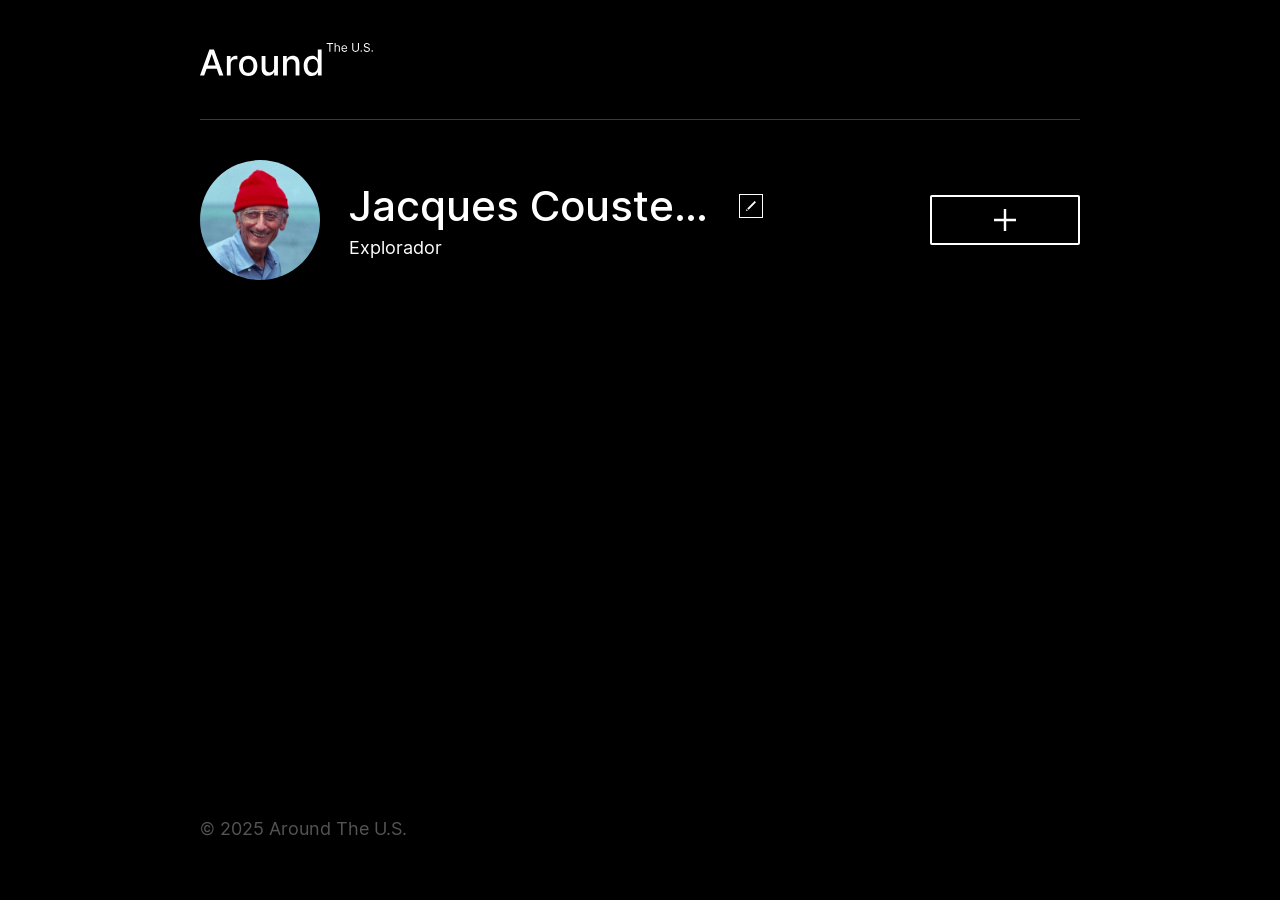
==== src/index.html @ 28b30354 "Entrega final sprint 12 2d intento" ====
<!doctype html>
<html lang="es">
  <head>
    <meta charset="UTF-8" />
    <meta content="width=device-width, initial-scale=1.0" name="viewport" />
    <meta content="ie=edge" http-equiv="X-UA-Compatible" />
    <title>Around The U.S.</title>
    <link href="./pages/index.css" rel="stylesheet" />
  </head>
  <body class="page">
    <div class="page__content">
      <header class="header page__section">
        <img
          alt="Logotipo Around The U.S."
          class="logo header__logo"
          src="./images/logo.svg"
        />
      </header>
      <main class="content">
        <section class="profile page__section">
          <div class="profile__edit-container">
          <img class="profile__image" src="./images/avatar.jpg" alt="Avatar" /></img>
          <div class="profile__overlay">
            <img class="profile__edit-image" src="./images/vector.svg" alt="pen"></img>
          </div>
          </div>
          <div class="profile__info">
            <h1 class="profile__title">Jacques Cousteau</h1>
            <button
              aria-label="Editar perfil"
              class="profile__edit-button"
              type="button"
            ></button>
            <p class="profile__description">Explorador</p>
          </div>
          <button
            aria-label="Agregar tarjeta"
            class="profile__add-button"
            type="button"
          ></button>
        </section>
        <section class="cards page__section">
          <ul class="cards__list">
            <template id="card">
              <li class="card">
                <img class="card__image" src="" alt="" />
                <button
                  aria-label="Eliminar tarjeta"
                  class="card__delete-button"
                  type="button"
                ></button>
                <div class="card__description">
                  <h2 class="card__title"></h2>
                  <button
                    aria-label="Botón Me gusta"
                    class="card__like-button"
                    type="button"
                  ></button>
                </div>
              </li>
            </template>
          </ul>
        </section>
      </main>
      <footer class="footer page__section">
        <p class="footer__copyright">© 2025 Around The U.S.</p>
      </footer>
      <div class="popup" id="edit-popup">
        <div class="popup__content">
          <button
            aria-label="Cerrar ventana emergente"
            class="popup__close"
            type="button"
          ></button>
          <h3 class="popup__title">Editar perfil</h3>
          <form
            class="popup__form"
            name="popup__edit"
            id="edit-profile-form"
            novalidate
          >
            <input
              class="popup__input popup__input_type_name"
              name="name"
              placeholder="Nombre"
              type="text"
              required
              minlength="2"
              maxlength="40"
              id="name"
            />
            <span class="name-input-error popup__input-error"></span>
            <input
              class="popup__input popup__input_type_description"
              name="description"
              placeholder="Acerca de mí"
              type="text"
              required
              minlength="2"
              maxlength="200"
              id="description"
            />
            <span class="description-input-error popup__input-error"></span>
            <button class="button popup__button" type="submit" disabled>
              <p class="popup__button-up">Guardar</p>
              <p class="popup__button-down">Guardando...</p>
            </button>
          </form>
        </div>
      </div>
      <div class="popup" id="new-card-popup">
        <div class="popup__content">
          <button
            aria-label="Cerrar ventana emergente"
            class="popup__close"
            type="button"
          ></button>
          <h3 class="popup__title">Nuevo lugar</h3>
          <form class="popup__form" id="new-card-form" name="popup__new">
            <input
              class="popup__input popup__input_type_card-name"
              name="place_name"
              placeholder="Título"
              type="text"
              maxlength="30"
              minlength="2"
              id="place_name"
              required
            />
            <span
              class="popup__input-error popup__input-error_type_link"
            ></span>
            <input
              class="popup__input popup__input_type_url"
              name="link"
              placeholder="Enlace a la imagen"
              type="url"
              id="link"
              required
            />
            <span class="link-input-error popup__input-error"></span>
            <button class="button popup__button" type="submit" disabled>
              <p class="popup__button-up">Crear</p>
              <p class="popup__button-down">Guardando...</p>
            </button>
          </form>
        </div>
      </div>
      <div class="popup" id="image-popup">
        <div class="popup__content popup__content_content_image">
          <button
            aria-label="Cerrar ventana emergente"
            class="popup__close"
            type="button"
          ></button>
          <img alt="" class="popup__image" src="#" />
          <p class="popup__caption"></p>
        </div>
      </div>
      <div class="popup" id="edit-popup-image">
        <div class="popup__content popup__content-editImage">
          <button
            aria-label="Cerrar ventana emergente"
            class="popup__close"
            type="button"
          ></button>
          <h3 class="popup__title">Cambiar foto de perfil</h3>
          <form
            class="popup__form"
            name="popup__edit"
            id="edit-profile-image"
            novalidate
          >
            <input
              class="popup__input popup__input_type_url"
              name="link"
              placeholder="Enlace a la imagen de perfil"
              type="url"
              id="link"
              required
            />
            <span class="link-input-error popup__input-error"></span>
            <button class="button popup__button" type="submit" disabled>
              <p class="popup__button-up">Guardar</p>
              <p class="popup__button-down">Guardando...</p>
            </button>
          </form>
        </div>
      </div>
      <div class="popup" id="confirm-popup-image">
        <div class="popup__content popup__content-confirm">
          <button
            aria-label="Cerrar ventana emergente"
            class="popup__close"
            type="button"
          ></button>
          <h3 class="popup__title">¿Estás seguro/a?</h3>
          <form
            class="popup__form"
            name="popup__edit"
            id="edit-profile-image"
            novalidate
          >
            <button class="button popup__button popup__button-confirm" type="submit">
              Sí
            </button>
          </form>
        </div>
      </div>
    </div>
  </body>
  <script type="module" src="./scripts/index.js"></script>
  <script type="module" src="./scripts/components/FormValidator.js"></script>
  <script type="module" src="./scripts/components/Card.js"></script>
  <script type="module" src="./scripts/components/Popup.js"></script>
  <script type="module" src="./scripts/components/PopupWithForm.js"></script>
  <script type="module" src="./scripts/components/PopupWithImage.js"></script>
  <script type="module" src="./scripts/components/Section.js"></script>
  <script type="module" src="./scripts/components/UserInfo.js"></script>
  <script type="module" src="./scripts/components/PopupWithConfirmation.js"></script>
</html>
---- src/pages/index.css ----
@import url("../vendor/normalize.css");
@import url("../vendor/fonts.css");

@import url("../blocks/page.css");
@import url("../blocks/header.css");
@import url("../blocks/content.css");
@import url("../blocks/footer.css");
@import url("../blocks/profile.css");
@import url("../blocks/cards.css");
@import url("../blocks/card.css");
@import url("../blocks/popup.css");
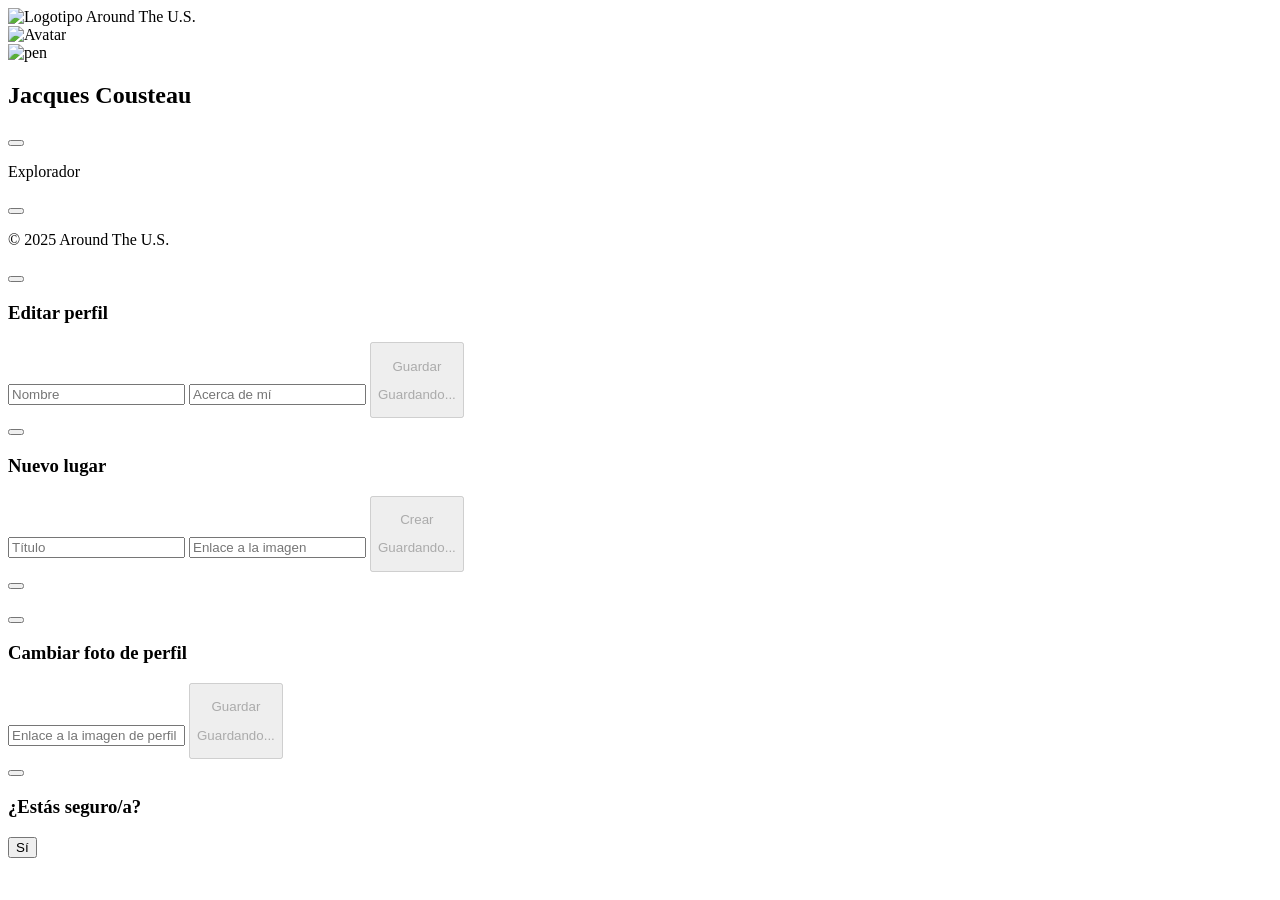
==== commit 01e03999: "updates to enable github pages 2" ====
--- a/src/index.html
+++ b/src/index.html
@@ -5,7 +5,8 @@
     <meta content="width=device-width, initial-scale=1.0" name="viewport" />
     <meta content="ie=edge" http-equiv="X-UA-Compatible" />
     <title>Around The U.S.</title>
-    <link href="./pages/index.css" rel="stylesheet" />
+    <base href="/web_project_around_es/">
+    <link href="pages/index.css" rel="stylesheet" />
   </head>
   <body class="page">
     <div class="page__content">
@@ -13,15 +14,15 @@
         <img
           alt="Logotipo Around The U.S."
           class="logo header__logo"
-          src="./images/logo.svg"
+          src="images/logo.svg"
         />
       </header>
       <main class="content">
         <section class="profile page__section">
           <div class="profile__edit-container">
-          <img class="profile__image" src="./images/avatar.jpg" alt="Avatar" /></img>
+          <img class="profile__image" src="images/avatar.jpg" alt="Avatar" /></img>
           <div class="profile__overlay">
-            <img class="profile__edit-image" src="./images/vector.svg" alt="pen"></img>
+            <img class="profile__edit-image" src="images/vector.svg" alt="pen"></img>
           </div>
           </div>
           <div class="profile__info">
@@ -209,13 +210,13 @@
       </div>
     </div>
   </body>
-  <script type="module" src="./scripts/index.js"></script>
-  <script type="module" src="./scripts/components/FormValidator.js"></script>
-  <script type="module" src="./scripts/components/Card.js"></script>
-  <script type="module" src="./scripts/components/Popup.js"></script>
-  <script type="module" src="./scripts/components/PopupWithForm.js"></script>
-  <script type="module" src="./scripts/components/PopupWithImage.js"></script>
-  <script type="module" src="./scripts/components/Section.js"></script>
-  <script type="module" src="./scripts/components/UserInfo.js"></script>
-  <script type="module" src="./scripts/components/PopupWithConfirmation.js"></script>
+  <script type="module" src="scripts/index.js"></script>
+  <script type="module" src="scripts/components/FormValidator.js"></script>
+  <script type="module" src="scripts/components/Card.js"></script>
+  <script type="module" src="scripts/components/Popup.js"></script>
+  <script type="module" src="scripts/components/PopupWithForm.js"></script>
+  <script type="module" src="scripts/components/PopupWithImage.js"></script>
+  <script type="module" src="scripts/components/Section.js"></script>
+  <script type="module" src="scripts/components/UserInfo.js"></script>
+  <script type="module" src="scripts/components/PopupWithConfirmation.js"></script>
 </html>
